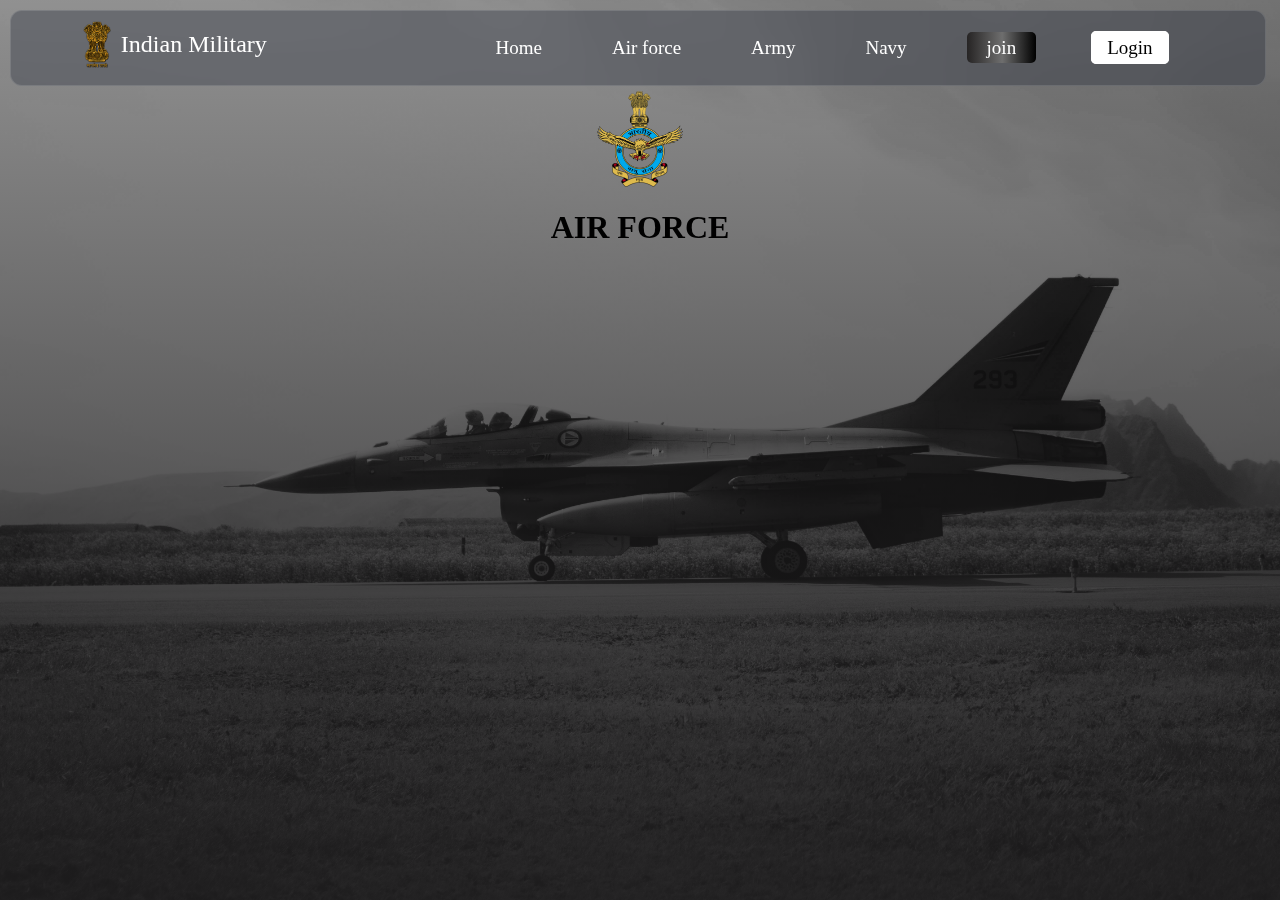
==== assets/pages/airforce.html @ 72703527 "linked airforce.html to airforce.css" ====
<!DOCTYPE html>
<html lang="en">

<head>
    <meta charset="UTF-8">
    <meta name="viewport" content="width=device-width, initial-scale=1.0">
    <link rel="stylesheet" href="../styles/airforce.css">
    <title>Airforce</title>
    <link rel="stylesheet" href="../styles/navbar.css">
</head>

<body>
    <header>
        <div>
            <a href="/">
                <img src="/assets/images/emblem.png" alt="Indian emblem" width="28px">
                <span>
                    Indian Military
                </span>
            </a>
        </div>
        <nav>
            <ul>
                <li><a href="" class="nav-link">Home</a></li>
                <li><a href="" class="nav-link">Air force</a></li>
                <li><a href="" class="nav-link">Army</a></li>
                <li><a href="" class="nav-link">Navy</a></li>
                <li><a href="" id="btn-join">join</a></li>
                <li><a href="" id="btn-login">Login</a></li>
            </ul>
        </nav>
    </header>

    <div class="mybody">
    </div>
    <div>
        <img src="../images/logo.png" alt="logo" class="myhead">
        <h1>AIR FORCE</h1>
    </div>



</body>

</html>
---- assets/styles/airforce.css ----
* {
    font-family: 'PT Serif Caption', serif;
    scroll-behavior: smooth;
}

.mybody {
    background:linear-gradient(180deg, rgba(0,0,0,0.41780462184873945) 0%, rgba(29,28,29,0.9360119047619048) 100%), url("../images/airforce-cards.jpg");
    background-size: cover;
    background-position: center;
    background-repeat: no-repeat;
    width: 100%;
    height: 100vh;
    display: flex;
    flex-direction: column;
    justify-content: center;
    align-items: center;
    position: absolute;
    z-index: -4;
    top: 0;
    padding-right: 20px;
}

.myhead {
    display: block;
    margin: 0 auto;
    width: 90px;
    height: auto;
    padding-top: 90px;
    filter: drop-shadow(12px);

}

h1 {
    margin-top: 20px;
    text-align: center;
}

body {
    background-color: black;
    margin: 0;
}
---- assets/styles/navbar.css ----
a {
    text-decoration:none;
    color: white;
    font-family: 'PT Serif Caption', serif;
}

header {
    width: 98%;
    display: flex;
    justify-content: space-around;
    border: 1px solid white;
    margin: 10px auto;
    padding: 10px 0;
    border-radius: 7px;
    backdrop-filter: blur(22px) saturate(73%);
    -webkit-backdrop-filter: blur(22px) saturate(73%);
    background-color: rgba(17, 25, 40, 0.29);
    border-radius: 12px;
    border: 1px solid rgba(255, 255, 255, 0.125);
    position: absolute;
    z-index: 1;
    left: 10px;
}

header nav ul {
    list-style: none;
    display: flex;
    flex-direction: row;
}

header div a {
    font-size: 24px;
    text-align: center;
    display: flex;
    align-items: center;
    font-family: 'PT Serif Caption', serif;
}

header div a span {
    margin: 10px;
}

header nav ul li {
    margin: 0 25px;
}

header nav ul li a {
    font-size: 19px;
}

#btn-login {
    border: 1px solid white;
    margin: 0;
    padding: 5px 15px;
    border-radius: 5px;
    background-color: white;
    color: black;
    transition: all 100ms;
}

#btn-login:hover {
    background-color: black;
    color: white;
}

#btn-join {
    border: none;
    border-radius: 5px;
    margin: 0;
    margin-right: 5px !important;
    transition: all 100ms;
    padding: 5px 20px;
    background: rgb(38, 36, 36);
    background: linear-gradient(90deg, rgba(38, 36, 36, 1) 0%, rgba(110, 110, 110, 1) 51%, rgba(0, 0, 0, 1) 100%);
}

#btn-join:hover {
    background: rgb(71, 70, 70);
    background: linear-gradient(90deg, rgba(71, 70, 70, 1) 0%, rgba(11, 11, 11, 1) 51%, rgba(65, 65, 65, 1) 100%);
}

.nav-link {
    position: relative;
    padding: 10px;
}


.nav-link::after {
    content: '';
    position: absolute;
    width: 100%;
    height: 2px;
    bottom: 0;
    left: 0;
    background-color: white;
    box-shadow: 0px -8px 27px white;
    transform-origin: bottom right;
    transition: transform 0.25s ease-out;
    transform: scaleX(0);
}

.nav-link:hover::after {
    transform: scaleX(1);
    transform-origin: bottom left;
}
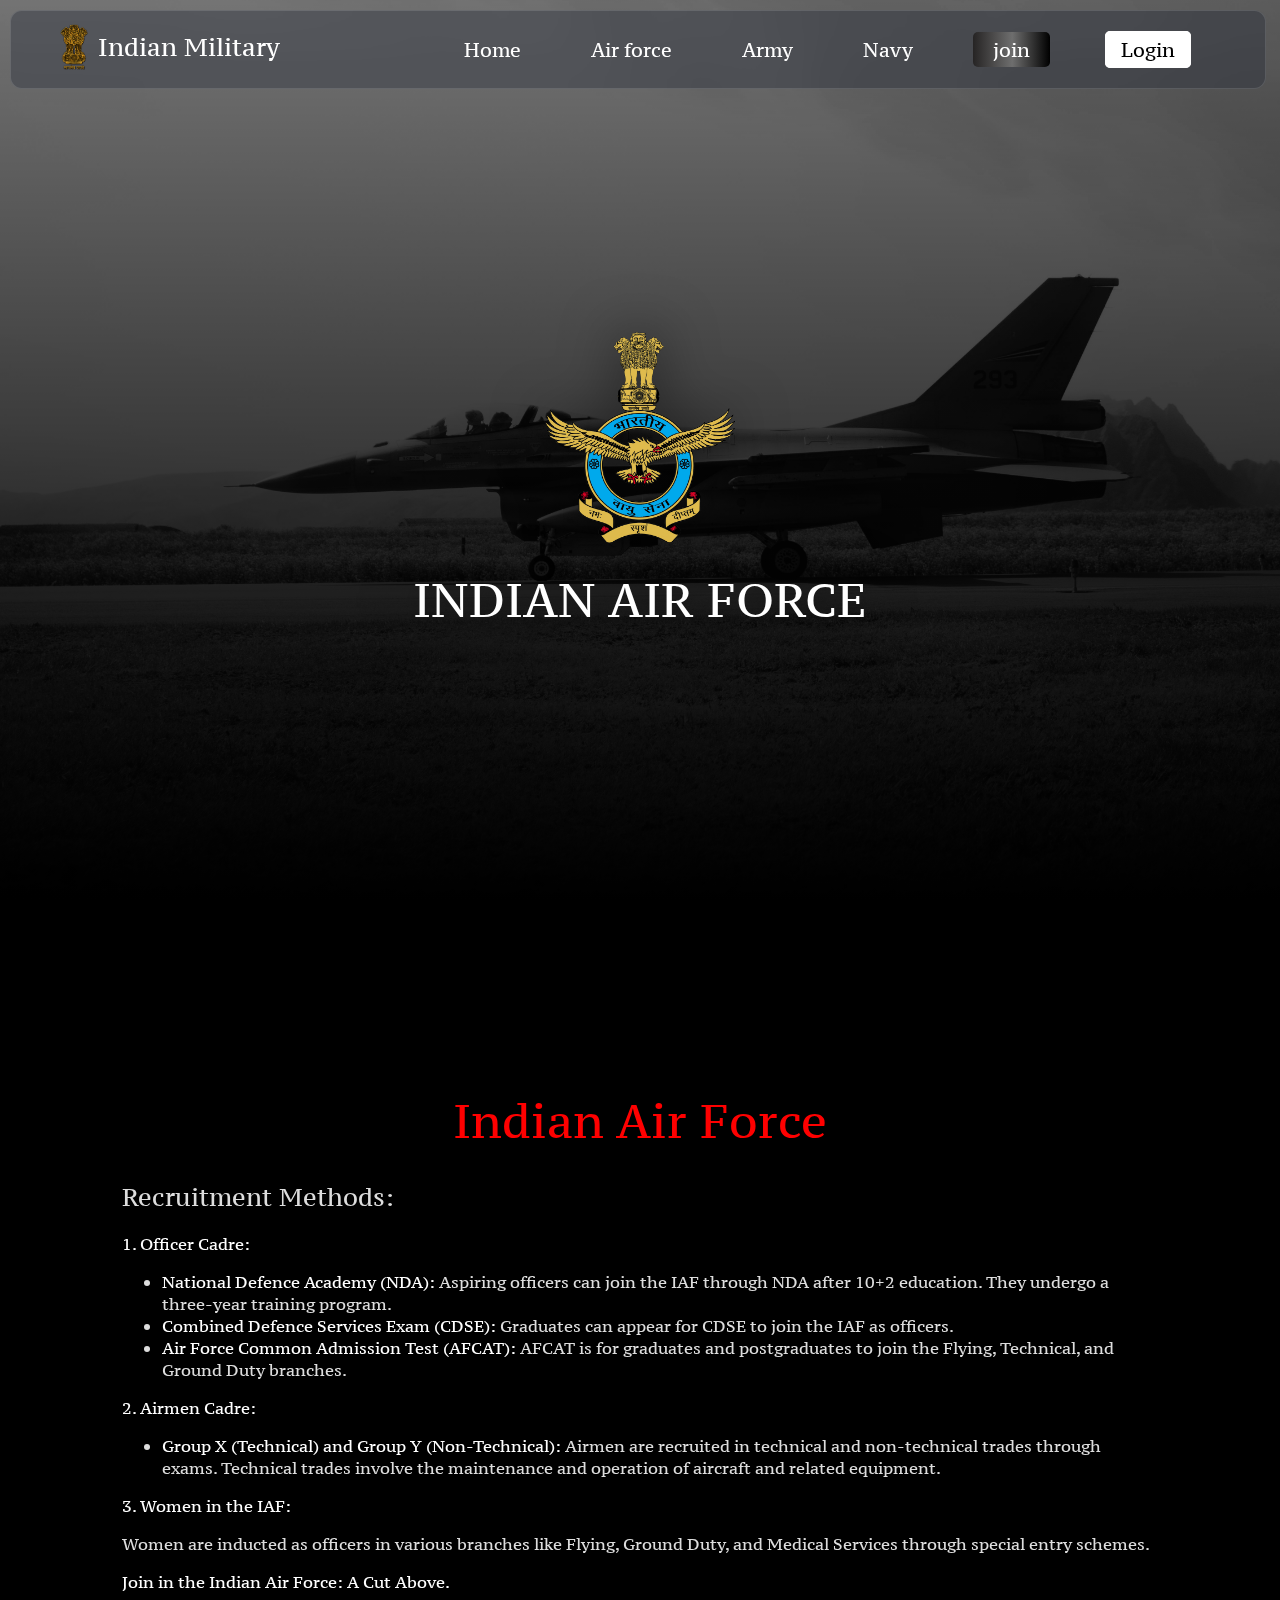
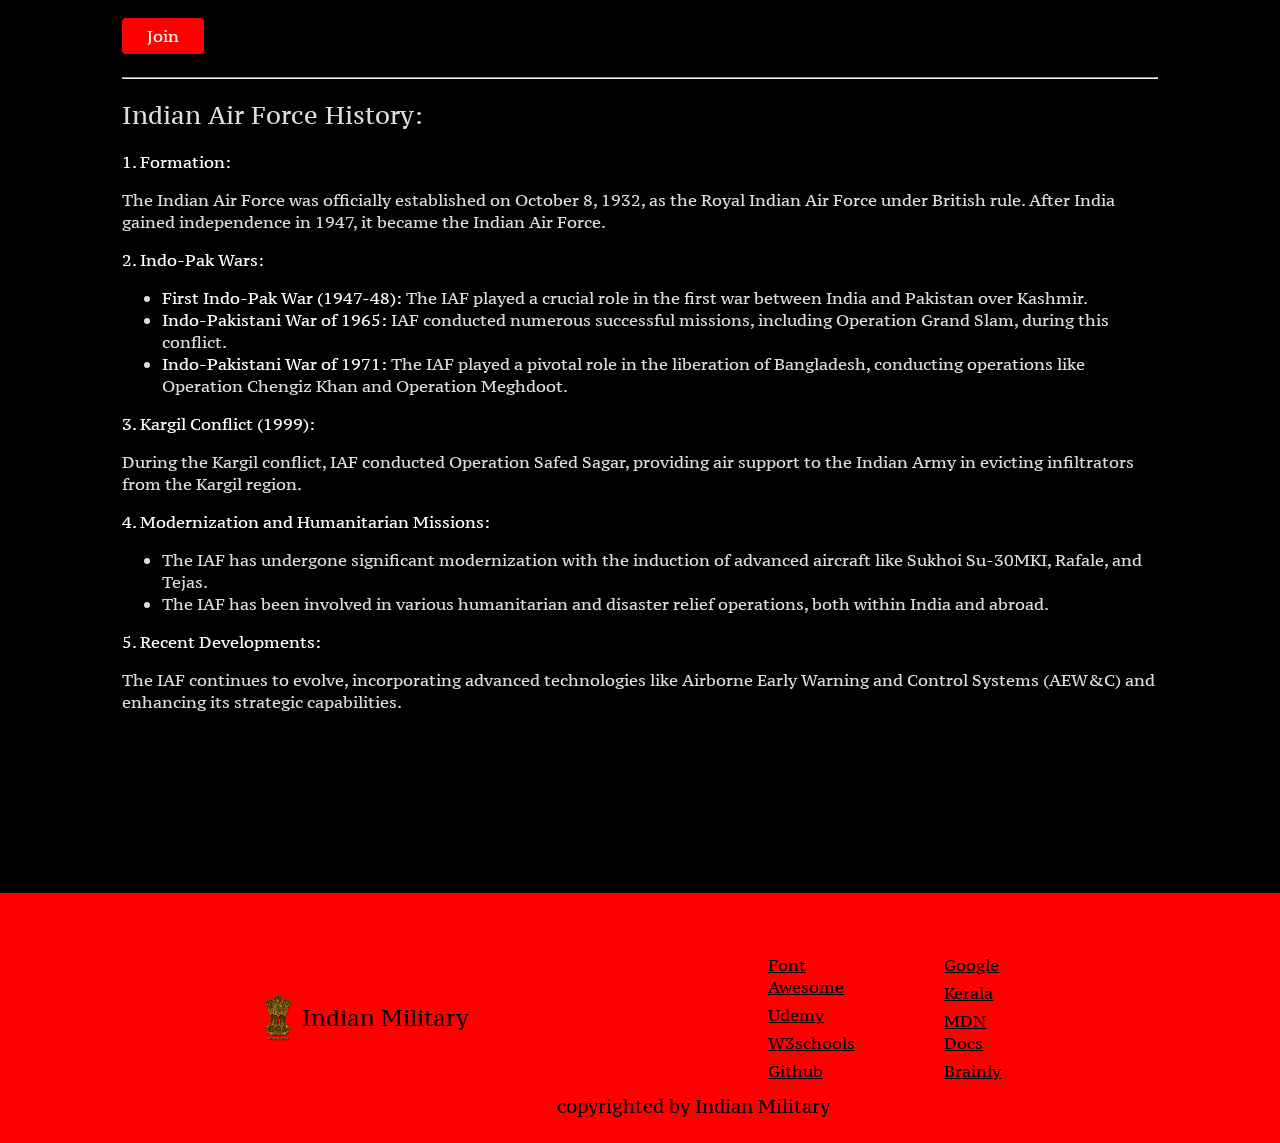
==== commit a91dcdb5: "Airforce.html done" ====
--- a/assets/pages/airforce.html
+++ b/assets/pages/airforce.html
@@ -5,13 +5,18 @@
     <meta charset="UTF-8">
     <meta name="viewport" content="width=device-width, initial-scale=1.0">
     <link rel="stylesheet" href="../styles/airforce.css">
-    <title>Airforce</title>
+    <!-- fonts -->
+    <link rel="preconnect" href="https://fonts.googleapis.com">
+    <link rel="preconnect" href="https://fonts.gstatic.com" crossorigin>
+    <link href="https://fonts.googleapis.com/css2?family=PT+Serif+Caption:ital@0;1&display=swap" rel="stylesheet">
+    <title>Air force | Indian Military</title>
     <link rel="stylesheet" href="../styles/navbar.css">
+    <link rel="stylesheet" href="../styles/footer.css">
 </head>
 
 <body>
     <header>
-        <div>
+        <div class="airforce_logo">
             <a href="/">
                 <img src="/assets/images/emblem.png" alt="Indian emblem" width="28px">
                 <span>
@@ -32,14 +37,101 @@
     </header>
 
     <div class="mybody">
+        <div>
+            <img src="../images/logo.png" alt="logo" class="myhead">
+            <h1>INDIAN AIR FORCE</h1>
+        </div>
     </div>
-    <div>
-        <img src="../images/logo.png" alt="logo" class="myhead">
-        <h1>AIR FORCE</h1>
+    <div class="content">
+        <h1>Indian Air Force</h1>
+
+        <h2>Recruitment Methods:</h2>
+        <p><strong>1. Officer Cadre:</strong></p>
+        <ul>
+            <li><strong>National Defence Academy (NDA):</strong> Aspiring officers can join the IAF through NDA after
+                10+2 education. They undergo a three-year training program.</li>
+            <li><strong>Combined Defence Services Exam (CDSE):</strong> Graduates can appear for CDSE to join the IAF as
+                officers.</li>
+            <li><strong>Air Force Common Admission Test (AFCAT):</strong> AFCAT is for graduates and postgraduates to
+                join the Flying, Technical, and Ground Duty branches.</li>
+        </ul>
+
+        <p><strong>2. Airmen Cadre:</strong></p>
+        <ul>
+            <li><strong>Group X (Technical) and Group Y (Non-Technical):</strong> Airmen are recruited in technical and
+                non-technical trades through exams. Technical trades involve the maintenance and operation of aircraft
+                and related equipment.</li>
+        </ul>
+
+        <p><strong>3. Women in the IAF:</strong></p>
+        <p>Women are inducted as officers in various branches like Flying, Ground Duty, and Medical Services through
+            special entry schemes.</p>
+
+        <p id="acutabove">Join in the Indian Air Force: A Cut Above.</p>
+        <br>
+        <a class="btn" href="">Join</a>
+        <br/>
+        <br/>
+        <hr>
+        <!-- History stats from here  -->
+
+        <h2>Indian Air Force History:</h2>
+
+        <p><strong>1. Formation:</strong></p>
+        <p>The Indian Air Force was officially established on October 8, 1932, as the Royal Indian Air Force under
+            British rule. After India gained independence in 1947, it became the Indian Air Force.</p>
+
+        <p><strong>2. Indo-Pak Wars:</strong></p>
+        <ul>
+            <li><strong>First Indo-Pak War (1947-48):</strong> The IAF played a crucial role in the first war between
+                India and Pakistan over Kashmir.</li>
+            <li><strong>Indo-Pakistani War of 1965:</strong> IAF conducted numerous successful missions, including
+                Operation Grand Slam, during this conflict.</li>
+            <li><strong>Indo-Pakistani War of 1971:</strong> The IAF played a pivotal role in the liberation of
+                Bangladesh, conducting operations like Operation Chengiz Khan and Operation Meghdoot.</li>
+        </ul>
+
+        <p><strong>3. Kargil Conflict (1999):</strong></p>
+        <p>During the Kargil conflict, IAF conducted Operation Safed Sagar, providing air support to the Indian Army in
+            evicting infiltrators from the Kargil region.</p>
+
+        <p><strong>4. Modernization and Humanitarian Missions:</strong></p>
+        <ul>
+            <li>The IAF has undergone significant modernization with the induction of advanced aircraft like Sukhoi
+                Su-30MKI, Rafale, and Tejas.</li>
+            <li>The IAF has been involved in various humanitarian and disaster relief operations, both within India and
+                abroad.</li>
+        </ul>
+
+        <p><strong>5. Recent Developments:</strong></p>
+        <p>The IAF continues to evolve, incorporating advanced technologies like Airborne Early Warning and Control
+            Systems (AEW&C) and enhancing its strategic capabilities.</p>
     </div>
-
-
-
+    <footer>
+        <div class="footer-content">
+            <a href="#">
+                <img src="/assets/images/emblem.png" alt="Indian emblem" width="28px">
+                <span>
+                    Indian Military
+                </span>
+            </a>
+            <p class="copy"><i class="fa-regular fa-copyright"></i> copyrighted by Indian Military</p>
+        </div>
+        <div class="links">
+            <div class="child-links">
+                <a href="">Font awesome</a>
+                <a href="">udemy</a>
+                <a href="">w3schools</a>
+                <a href="">github</a>
+            </div>
+            <div class="child-links">
+                <a href="">google</a>
+                <a href="">Kerala</a>
+                <a href="">MDN docs</a>
+                <a href="">brainly</a>
+            </div>
+        </div>
+</footer>
 </body>
 
 </html>--- a/assets/styles/airforce.css
+++ b/assets/styles/airforce.css
@@ -1,10 +1,23 @@
 * {
     font-family: 'PT Serif Caption', serif;
     scroll-behavior: smooth;
+    color: white;
+    font-weight: 200;
+}
+
+
+body {
+    background-color: black;
+    margin: 0;
+    padding: 0;
+    box-sizing: border-box;
+    overflow-x: hidden;
 }
 
 .mybody {
-    background:linear-gradient(180deg, rgba(0,0,0,0.41780462184873945) 0%, rgba(29,28,29,0.9360119047619048) 100%), url("../images/airforce-cards.jpg");
+    background: linear-gradient(180deg, rgba(0, 0, 0, 0.5382528011204482) 0%,
+            rgba(0, 0, 0, 1) 100%),
+        url("../images/airforce-cards.jpg");
     background-size: cover;
     background-position: center;
     background-repeat: no-repeat;
@@ -14,28 +27,57 @@
     flex-direction: column;
     justify-content: center;
     align-items: center;
-    position: absolute;
-    z-index: -4;
-    top: 0;
     padding-right: 20px;
 }
 
 .myhead {
     display: block;
     margin: 0 auto;
-    width: 90px;
+    width: 200px;
     height: auto;
     padding-top: 90px;
-    filter: drop-shadow(12px);
+    filter: drop-shadow(0 0 27px rgba(0, 0, 0, 0.5));
+}
 
+.content {
+    padding: 7%;
+    margin: 5rem 2rem;
 }
 
 h1 {
     margin-top: 20px;
     text-align: center;
+    font-size: 46px;
+    font-family: "PT Serif Caption", serif;
+    font-weight: 200;
+    color: white;
+    filter: drop-shadow(0 0 27px rgba(0, 0, 0, 0.5));
 }
 
-body {
-    background-color: black;
-    margin: 0;
+h1:nth-child(1) {
+    color: red;
+    text-transform: capitalize;
+}
+
+h2 {
+    margin-top: 20px;
+}
+
+p {
+    margin-bottom: 10px;
+}
+
+.btn {
+    padding: 7px 25px;
+    background-color: red;
+    margin: 51px 0 !important;
+    border-radius: 4px;
+}
+
+h2,p , li{
+    color: #ddd;
+}
+
+#acutabove {
+    color: white;
 }--- a/assets/styles/footer.css
+++ b/assets/styles/footer.css
@@ -0,0 +1,66 @@
+footer {
+    width: 100%;
+    display: flex;
+    flex-direction: row;
+    align-items: center;
+    align-content: center;
+    justify-content: space-evenly;
+    background-color: red;
+    height: 250px;
+    position: relative;
+}
+
+footer .ft-main {
+    display: flex;
+    flex-direction: column;
+    justify-content: center;
+    align-items: center;
+}
+
+.footer-content a {
+    color: black!important;
+    font-size: 22px;
+    display: flex;
+    flex-direction: row;
+    justify-content: center;
+    align-items: center;
+    font-family: "PT Serif Caption", serif;
+}
+
+.footer-content a span {
+    margin-left: 10px;
+    color: black!important;
+}
+
+.links {
+    display: flex;
+    flex-direction: row;
+    justify-content: center;
+    align-items: flex-start;
+    gap: 20px;
+}
+
+.links .child-links {
+    display: flex;
+    flex-direction: column;
+    margin-left: 20px;
+    padding: 7%;
+}
+
+.links .child-links a {
+    color: black;
+    font-size: 16px;
+    text-decoration: underline;
+    padding: 3px 5px;
+    font-family: "PT Serif Caption", serif;
+    text-transform: capitalize;
+}
+
+.copy {
+    position: absolute;
+    bottom: 10px;
+    color: black;
+    font-size: 18px;
+    left: 557px;
+    margin: 15px 0;
+}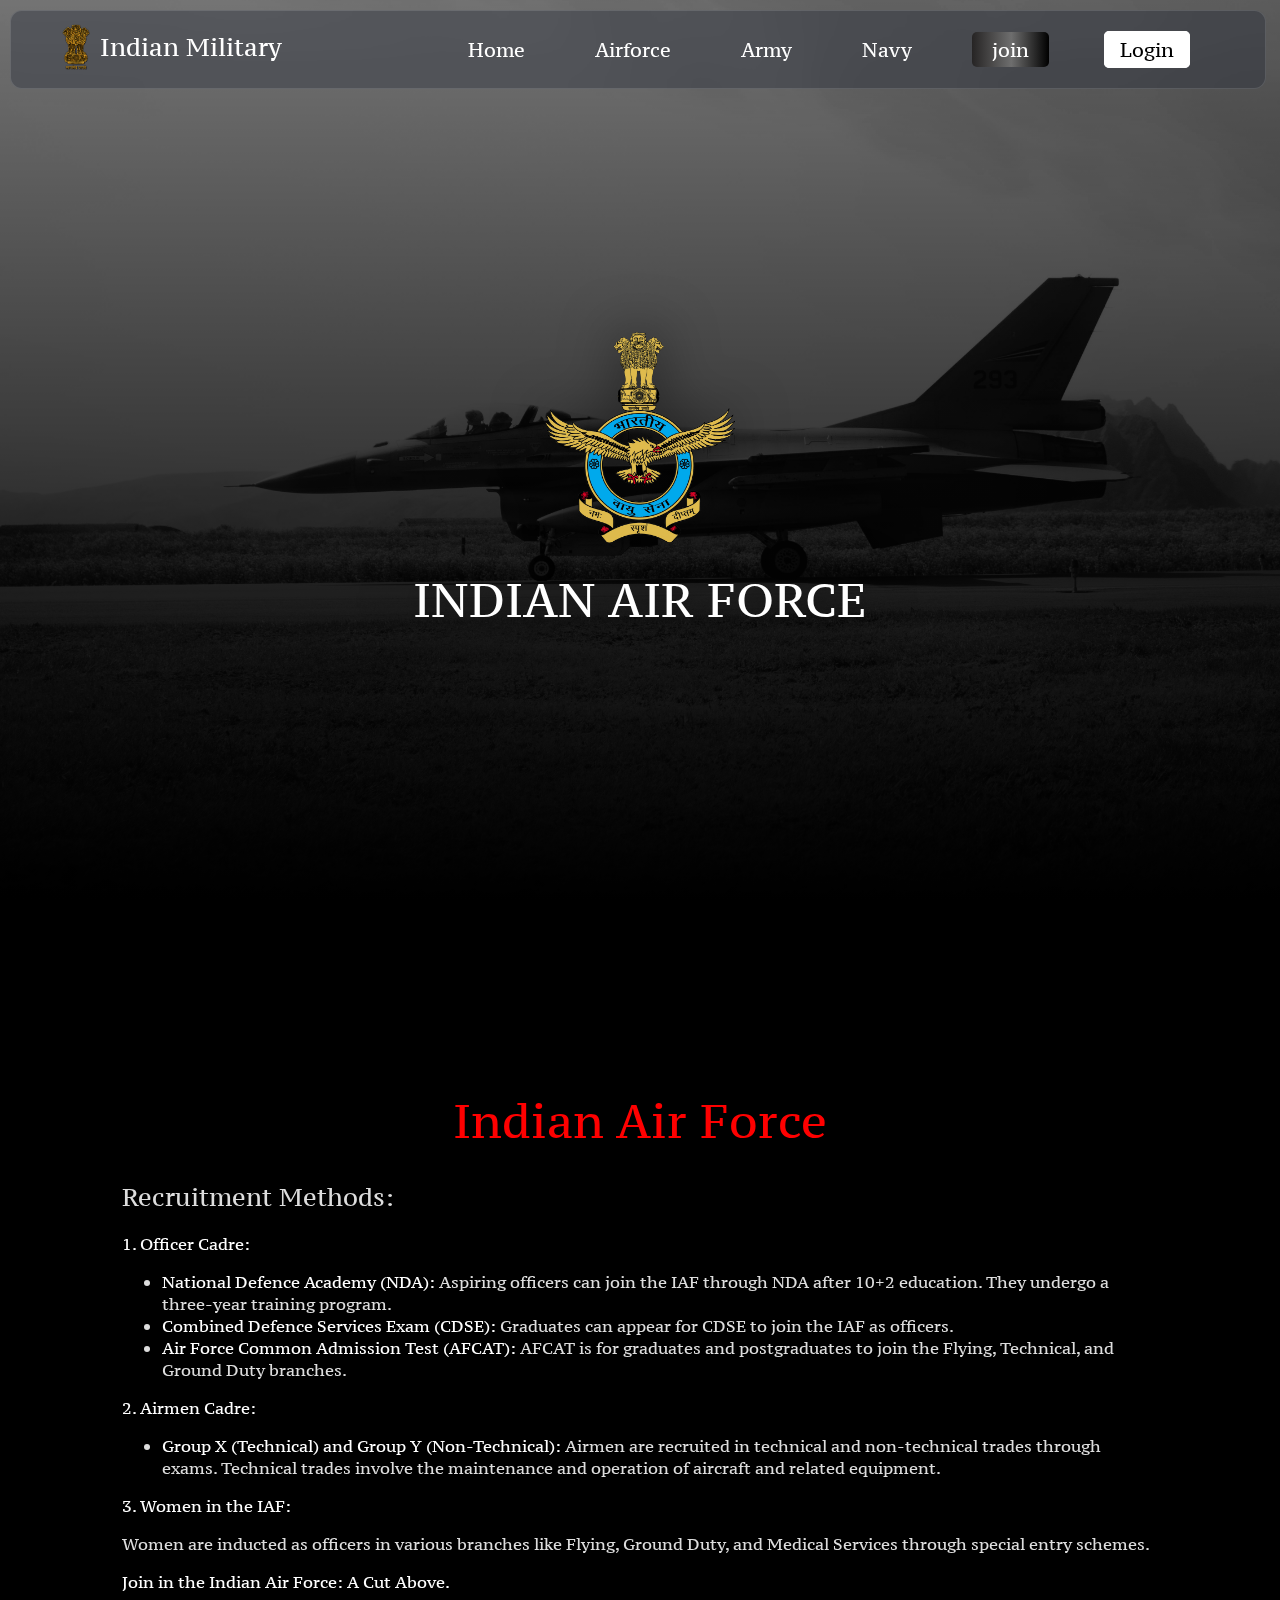
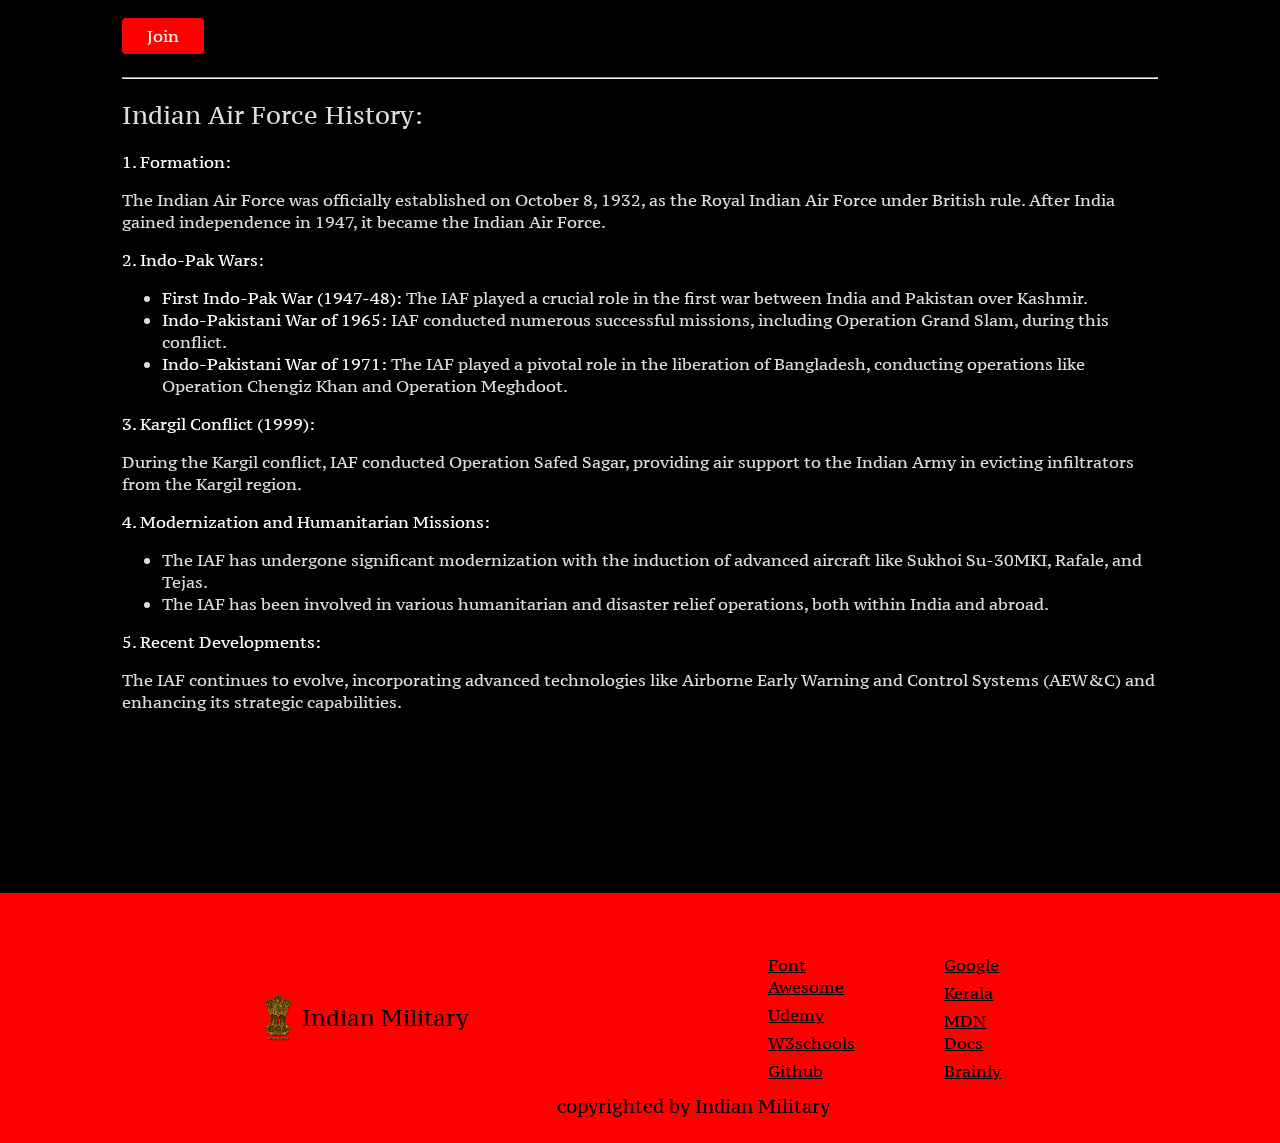
==== commit f0f7ae3c: "login page added" ====
--- a/assets/pages/airforce.html
+++ b/assets/pages/airforce.html
@@ -26,12 +26,12 @@
         </div>
         <nav>
             <ul>
-                <li><a href="" class="nav-link">Home</a></li>
-                <li><a href="" class="nav-link">Air force</a></li>
-                <li><a href="" class="nav-link">Army</a></li>
-                <li><a href="" class="nav-link">Navy</a></li>
+                <li><a href="/index.html" class="nav-link">Home</a></li>
+                <li><a href="airforce.html" class="nav-link">Airforce</a></li>
+                <li><a href="army.html" class="nav-link">Army</a></li>
+                <li><a href="navy.html" class="nav-link">Navy</a></li>
                 <li><a href="" id="btn-join">join</a></li>
-                <li><a href="" id="btn-login">Login</a></li>
+                <li><a href="login.html" id="btn-login">Login</a></li>
             </ul>
         </nav>
     </header>
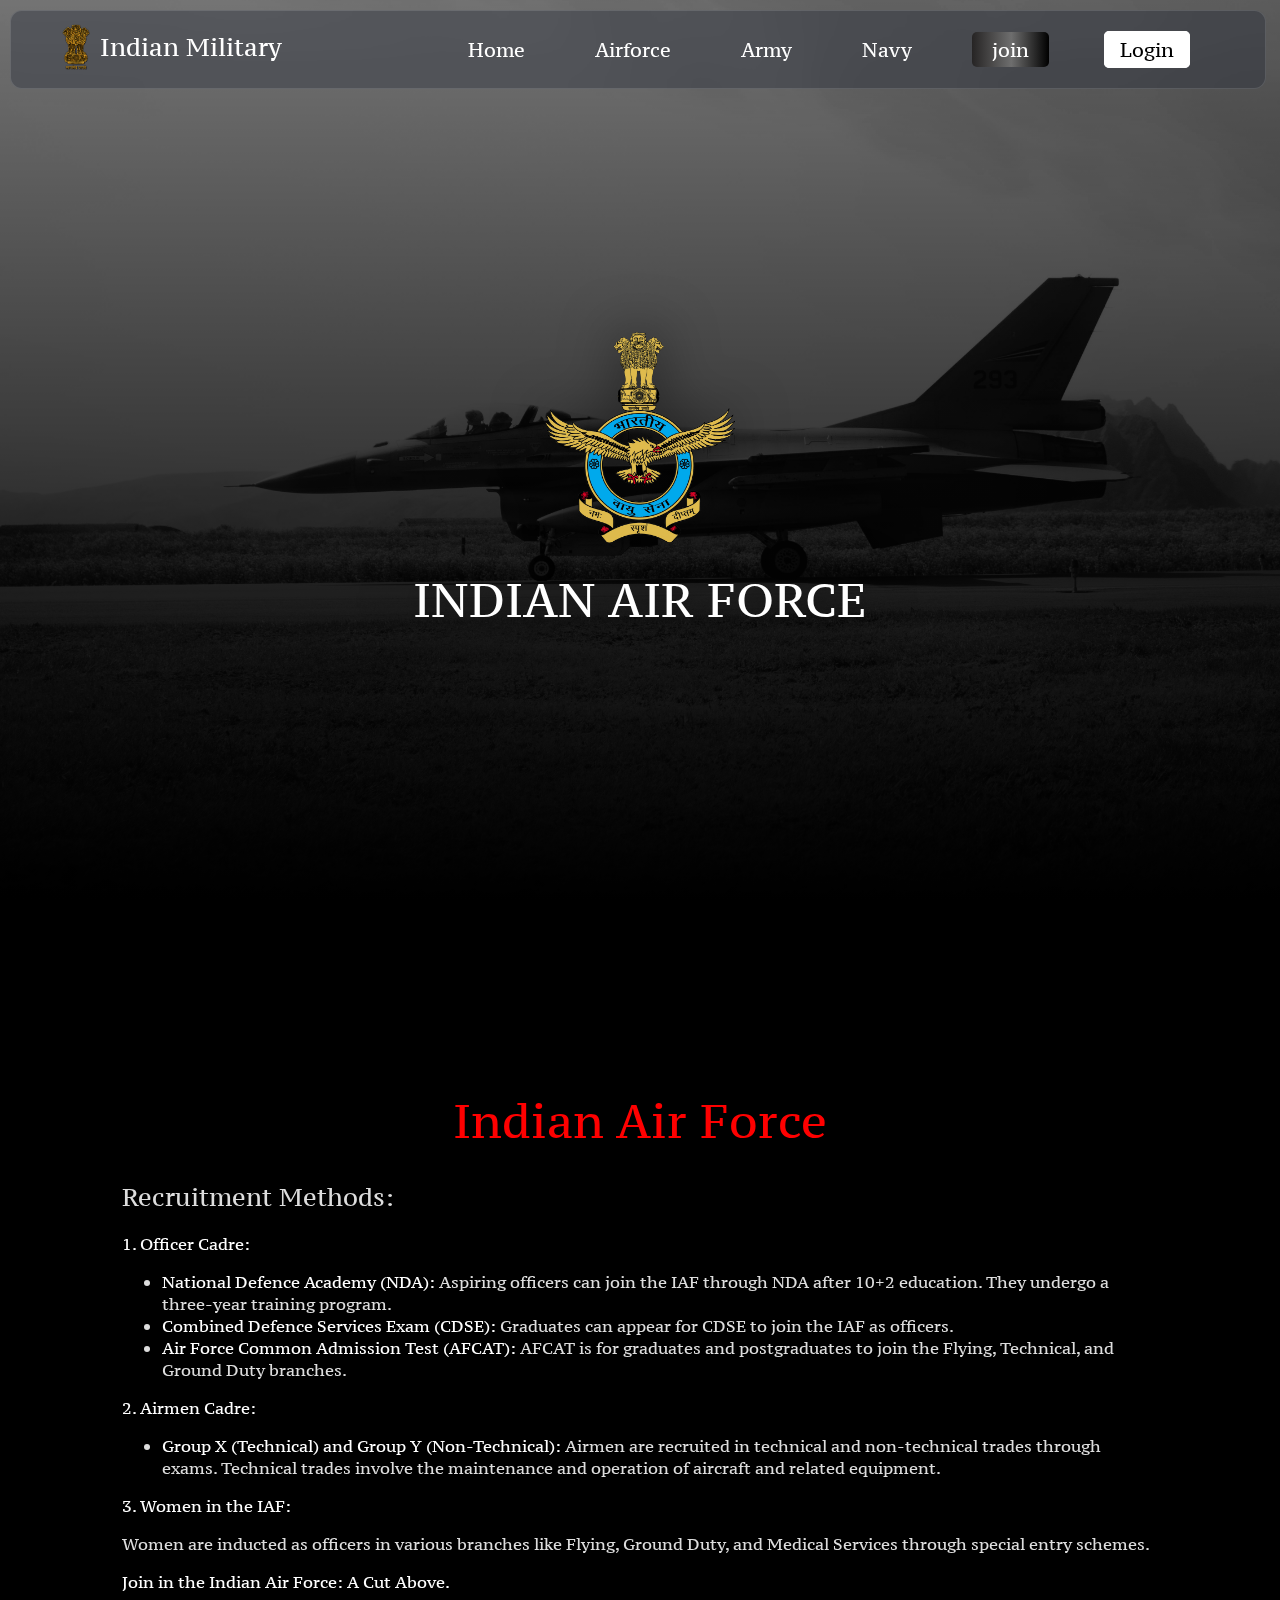
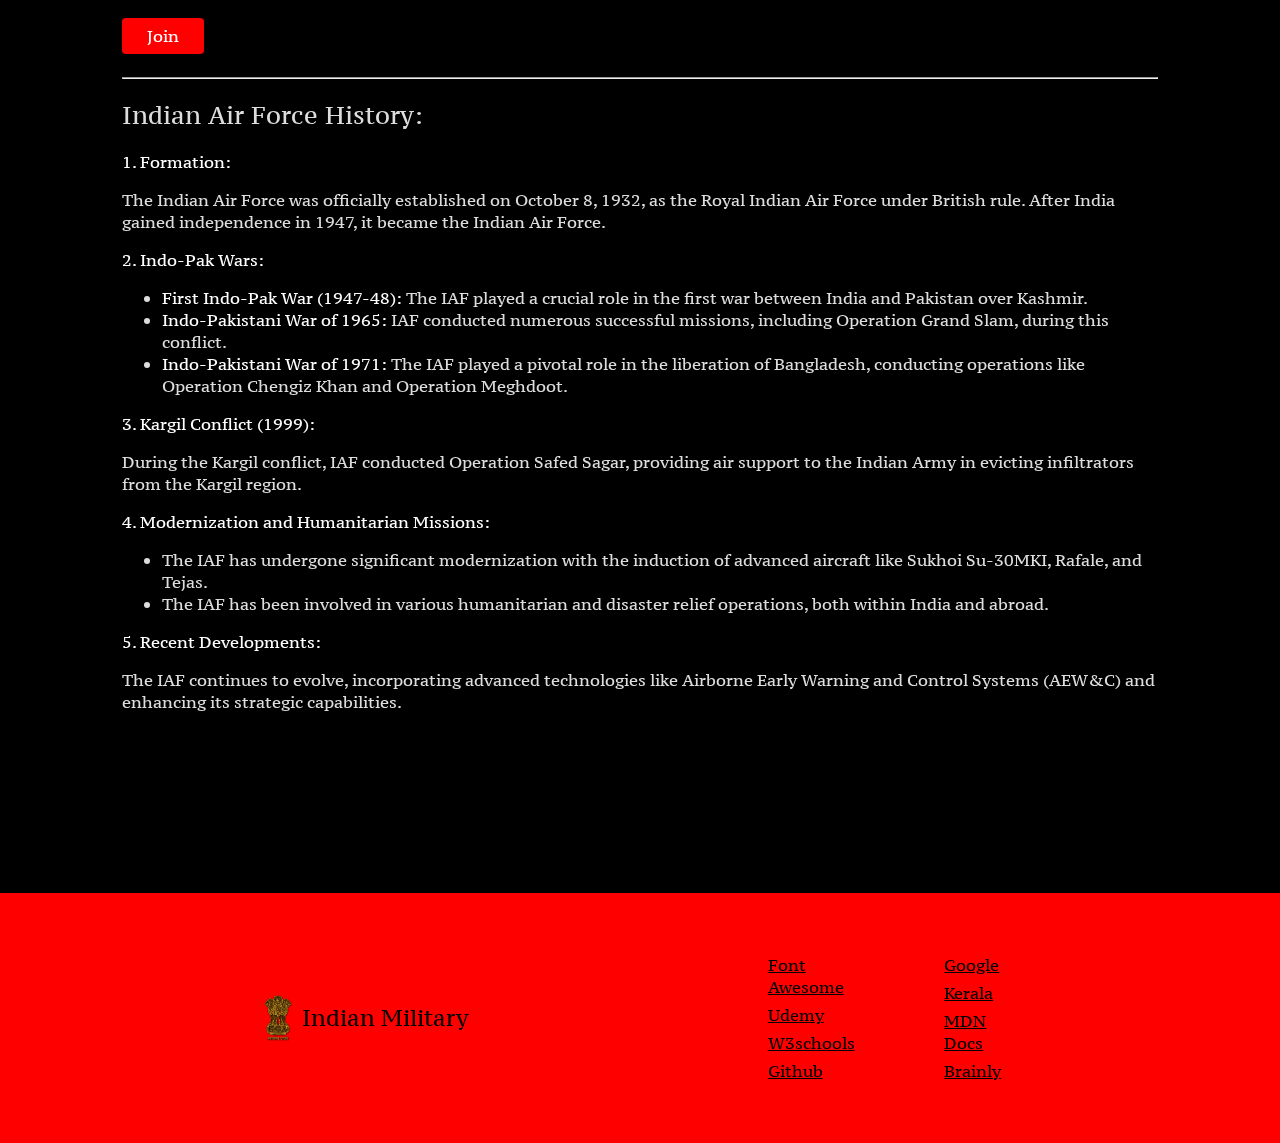
==== commit 35205744: "army page finished" ====
--- a/assets/pages/airforce.html
+++ b/assets/pages/airforce.html
@@ -12,6 +12,8 @@
     <title>Air force | Indian Military</title>
     <link rel="stylesheet" href="../styles/navbar.css">
     <link rel="stylesheet" href="../styles/footer.css">
+    <!-- icon -->
+    <link rel="icon" href="assets/images/emblem.png">
 </head>
 
 <body>
@@ -115,7 +117,6 @@
                     Indian Military
                 </span>
             </a>
-            <p class="copy"><i class="fa-regular fa-copyright"></i> copyrighted by Indian Military</p>
         </div>
         <div class="links">
             <div class="child-links">
--- a/assets/styles/footer.css
+++ b/assets/styles/footer.css
@@ -55,12 +55,3 @@
     font-family: "PT Serif Caption", serif;
     text-transform: capitalize;
 }
-
-.copy {
-    position: absolute;
-    bottom: 10px;
-    color: black;
-    font-size: 18px;
-    left: 557px;
-    margin: 15px 0;
-}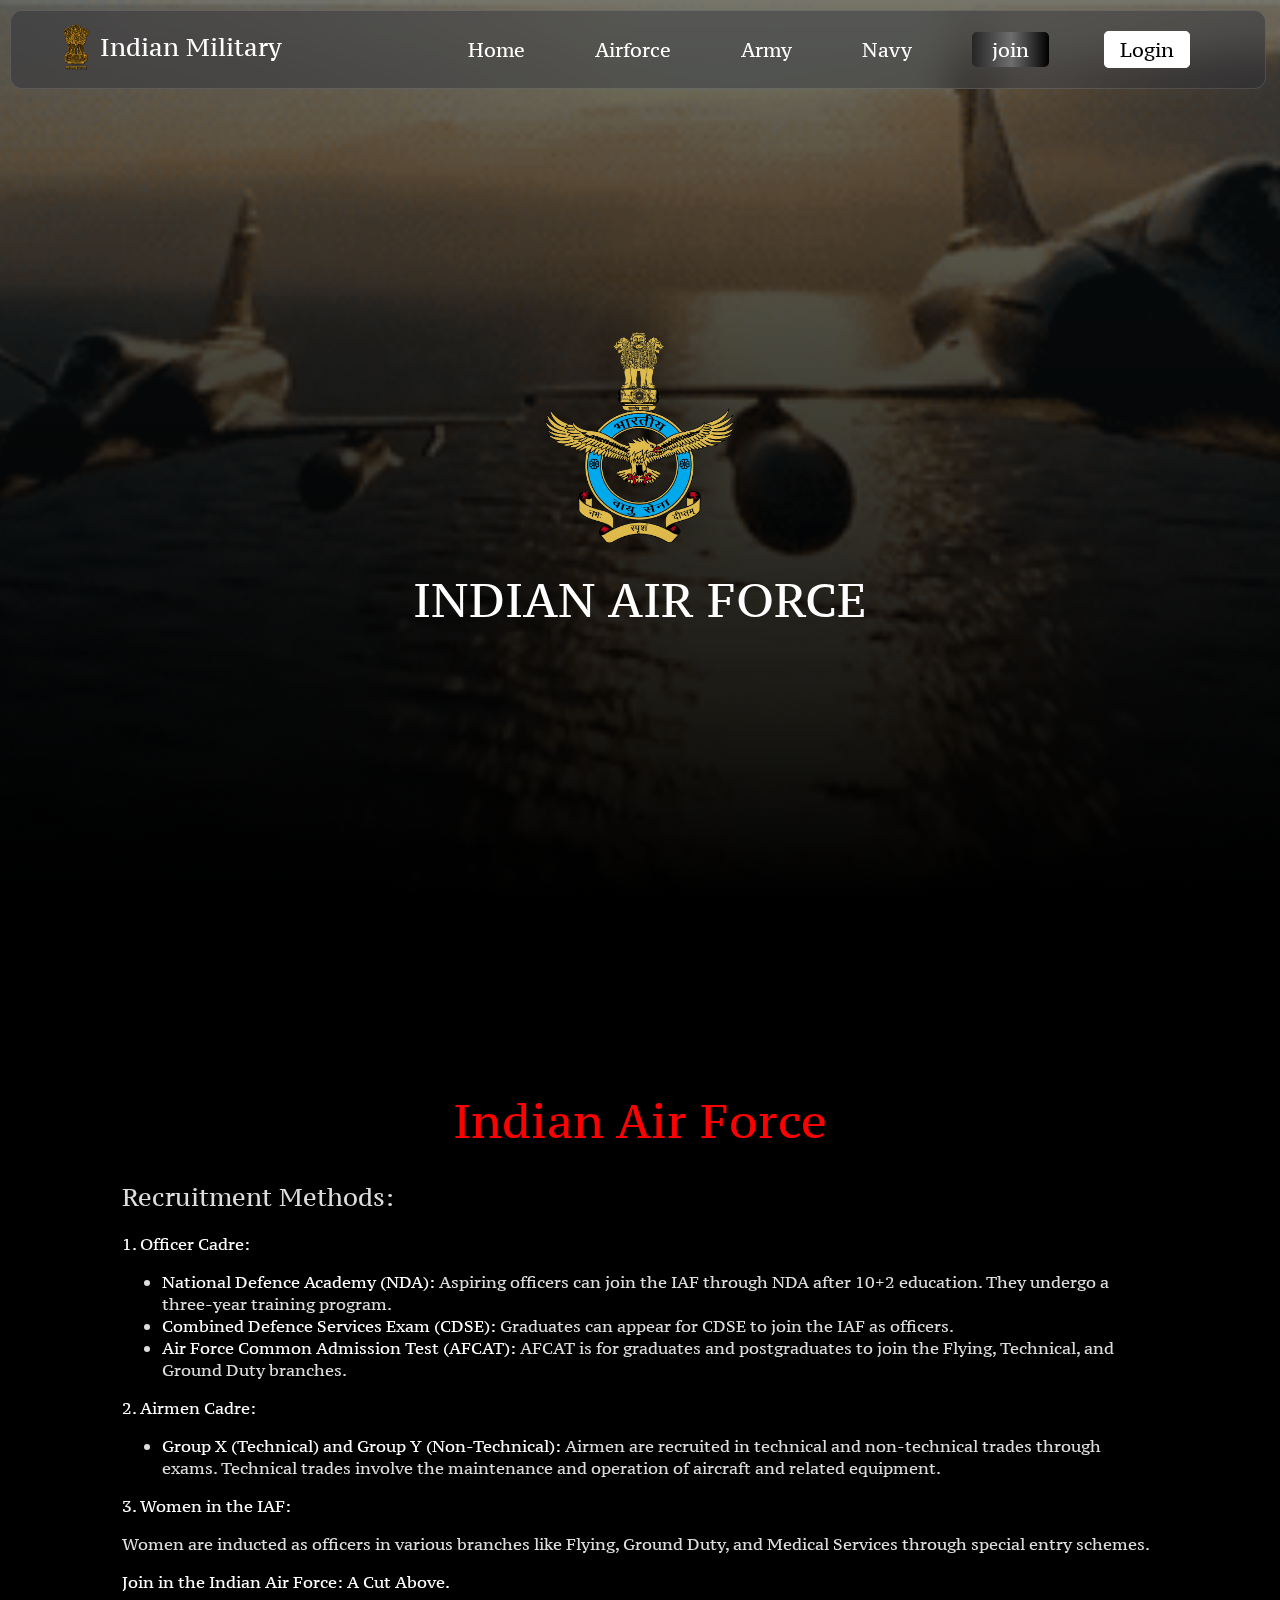
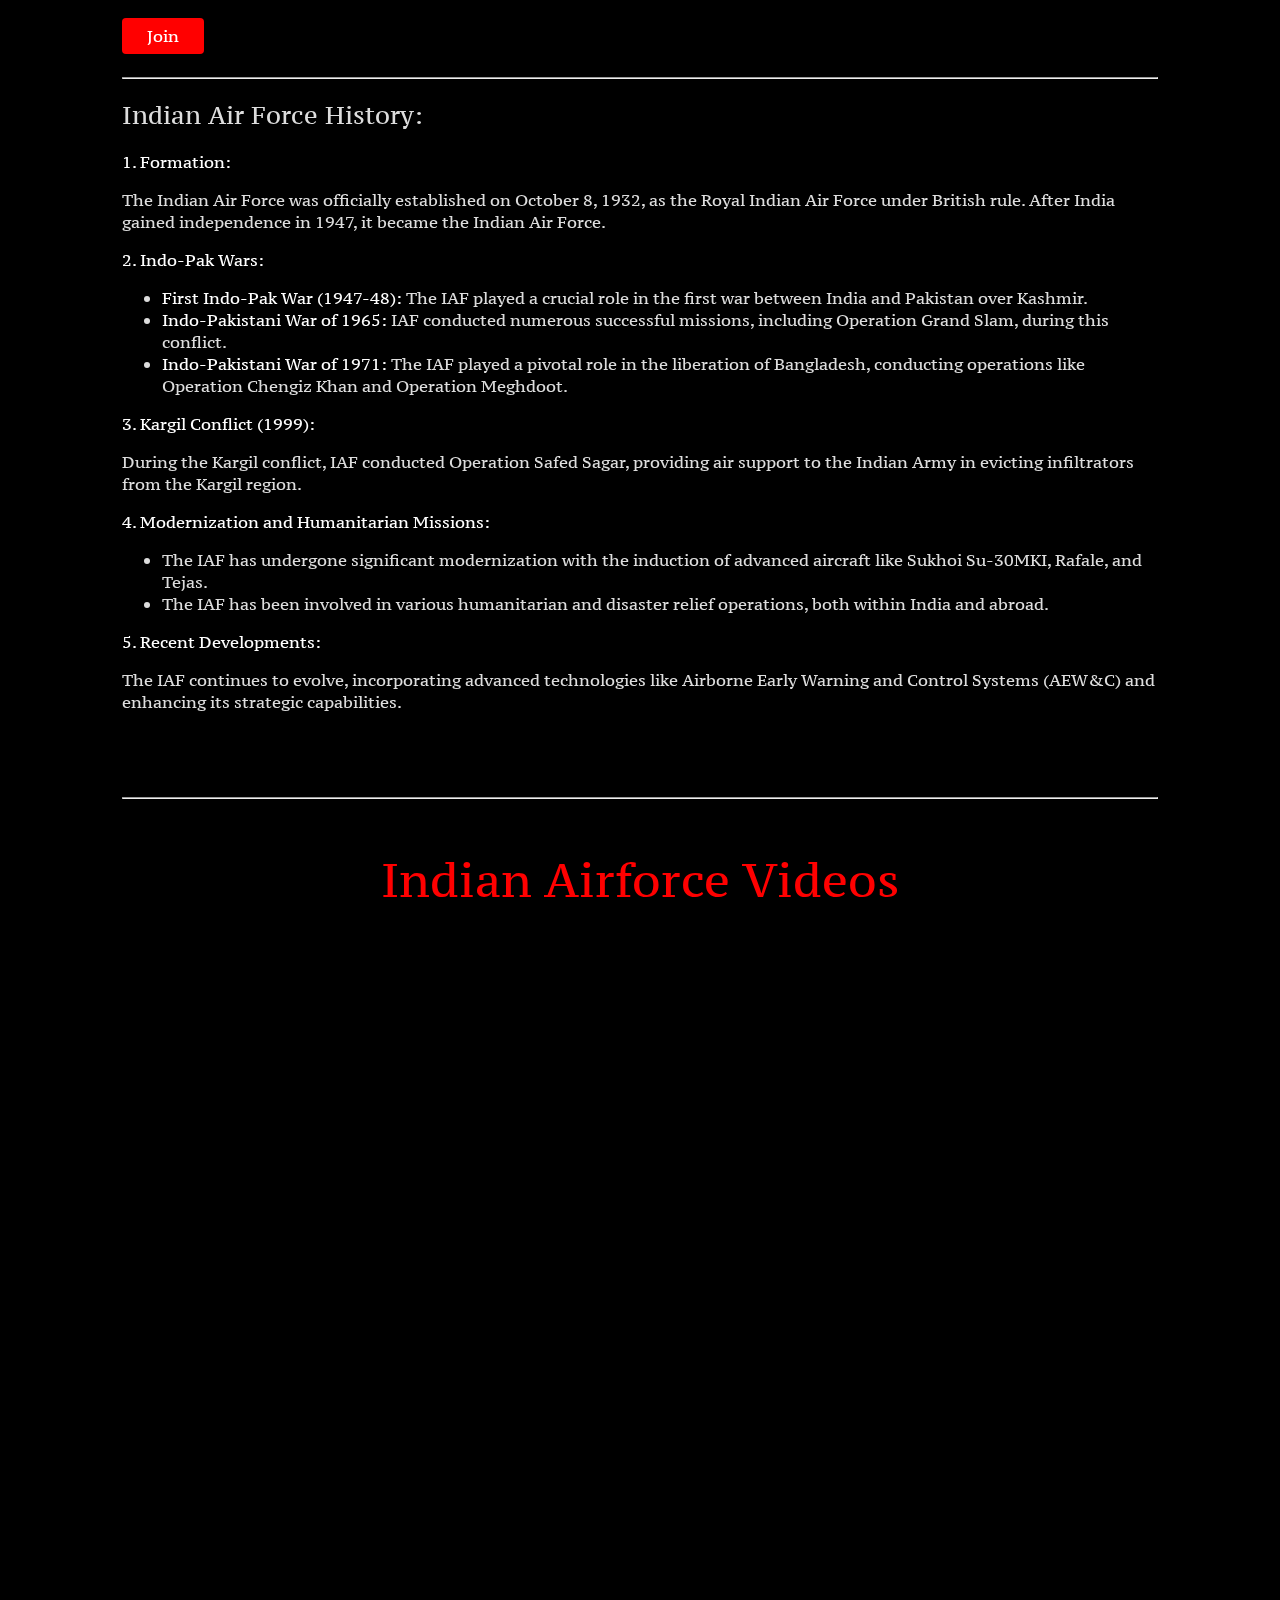
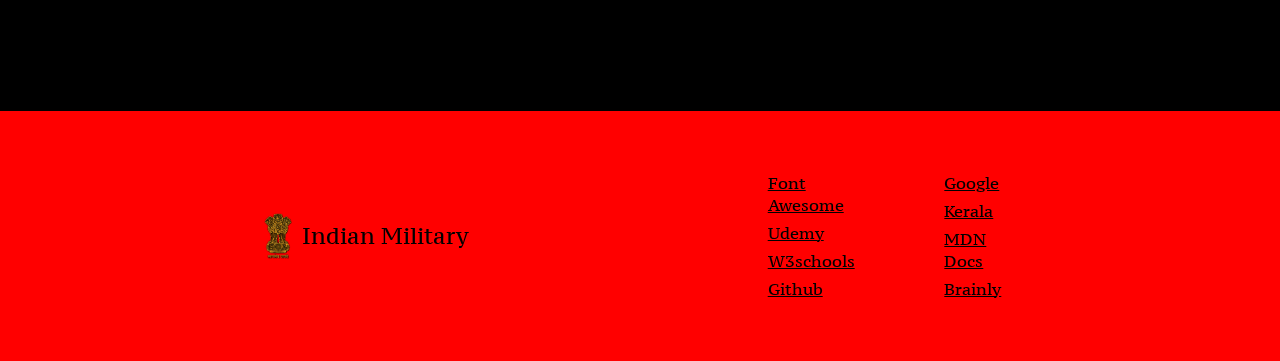
==== commit 541b3c98: "full done" ====
--- a/assets/pages/airforce.html
+++ b/assets/pages/airforce.html
@@ -12,8 +12,9 @@
     <title>Air force | Indian Military</title>
     <link rel="stylesheet" href="../styles/navbar.css">
     <link rel="stylesheet" href="../styles/footer.css">
+    <link rel="stylesheet" href="../styles/scrollbar.css">
     <!-- icon -->
-    <link rel="icon" href="assets/images/emblem.png">
+    <link rel="icon" href="../images/emblem.png">
 </head>
 
 <body>
@@ -32,7 +33,7 @@
                 <li><a href="airforce.html" class="nav-link">Airforce</a></li>
                 <li><a href="army.html" class="nav-link">Army</a></li>
                 <li><a href="navy.html" class="nav-link">Navy</a></li>
-                <li><a href="" id="btn-join">join</a></li>
+                <li><a href="join.html" id="btn-join">join</a></li>
                 <li><a href="login.html" id="btn-login">Login</a></li>
             </ul>
         </nav>
@@ -108,10 +109,25 @@
         <p><strong>5. Recent Developments:</strong></p>
         <p>The IAF continues to evolve, incorporating advanced technologies like Airborne Early Warning and Control
             Systems (AEW&C) and enhancing its strategic capabilities.</p>
+        
+        <br><br><br>
+        <hr>
+        <br>
+        <div class="frames">
+            <h1>Indian Airforce Videos</h1>
+            <div>
+                <iframe src="https://www.youtube.com/embed/05fg_kNJmU8?si=muAsq_JeH-Zu89uY" title="YouTube video player" frameborder="0" allow="accelerometer; autoplay; clipboard-write; encrypted-media; gyroscope; picture-in-picture; web-share" allowfullscreen></iframe>
+                <iframe src="https://www.youtube.com/embed/CyX4RwJGCME?si=cZ7TbJkr1aIxIzVp" title="YouTube video player" frameborder="0" allow="accelerometer; autoplay; clipboard-write; encrypted-media; gyroscope; picture-in-picture; web-share" allowfullscreen></iframe>
+                <iframe src="https://www.youtube.com/embed/JSbOiExdx0U?si=VZKIRdWHEe67PTLq" title="YouTube video player" frameborder="0" allow="accelerometer; autoplay; clipboard-write; encrypted-media; gyroscope; picture-in-picture; web-share" allowfullscreen></iframe>
+                <iframe src="https://www.youtube.com/embed/2Z4-GFrdBqc?si=p3pEy7O8usixNGxO" title="YouTube video player" frameborder="0" allow="accelerometer; autoplay; clipboard-write; encrypted-media; gyroscope; picture-in-picture; web-share" allowfullscreen></iframe>
+            </div>
+        </div>
     </div>
+
+     <!-- footer  -->
     <footer>
         <div class="footer-content">
-            <a href="#">
+            <a href="/index.html">
                 <img src="/assets/images/emblem.png" alt="Indian emblem" width="28px">
                 <span>
                     Indian Military
--- a/assets/styles/airforce.css
+++ b/assets/styles/airforce.css
@@ -17,7 +17,8 @@
 .mybody {
     background: linear-gradient(180deg, rgba(0, 0, 0, 0.5382528011204482) 0%,
             rgba(0, 0, 0, 1) 100%),
-        url("../images/airforce-cards.jpg");
+            url("../images/giphy.gif");
+        /* url("../images/airforce-cards.jpg"); */
     background-size: cover;
     background-position: center;
     background-repeat: no-repeat;
@@ -80,4 +81,18 @@
 
 #acutabove {
     color: white;
+}
+
+.frames div {
+    display: grid;
+    grid-template-columns: 2fr 2fr;
+    justify-content: center;
+    align-items: center;
+    align-content: center;
+    padding-left: 50px;
+}
+
+iframe {
+    width: 450px;
+    height: 300px;
 }--- a/assets/styles/navbar.css
+++ b/assets/styles/navbar.css
@@ -29,7 +29,7 @@
 }
 
 header div a {
-    font-size: 24px;
+    font-size: 24px !important;
     text-align: center;
     display: flex;
     align-items: center;
@@ -42,10 +42,11 @@
 
 header nav ul li {
     margin: 0 25px;
+    font-size: 19px !important;
 }
 
 header nav ul li a {
-    font-size: 19px;
+    font-size: 19px !important;
 }
 
 #btn-login {
@@ -77,6 +78,7 @@
 #btn-join:hover {
     background: rgb(71, 70, 70);
     background: linear-gradient(90deg, rgba(71, 70, 70, 1) 0%, rgba(11, 11, 11, 1) 51%, rgba(65, 65, 65, 1) 100%);
+    box-shadow: 0px 0px 10px rgba(134, 134, 134, 0.329);
 }
 
 .nav-link {
--- a/assets/styles/scrollbar.css
+++ b/assets/styles/scrollbar.css
@@ -0,0 +1,8 @@
+::-webkit-scrollbar {
+    background-color: rgb(27, 27, 27);
+}
+
+::-webkit-scrollbar-thumb {
+    background-color: rgb(63, 63, 63);
+    border-radius: 25px;
+}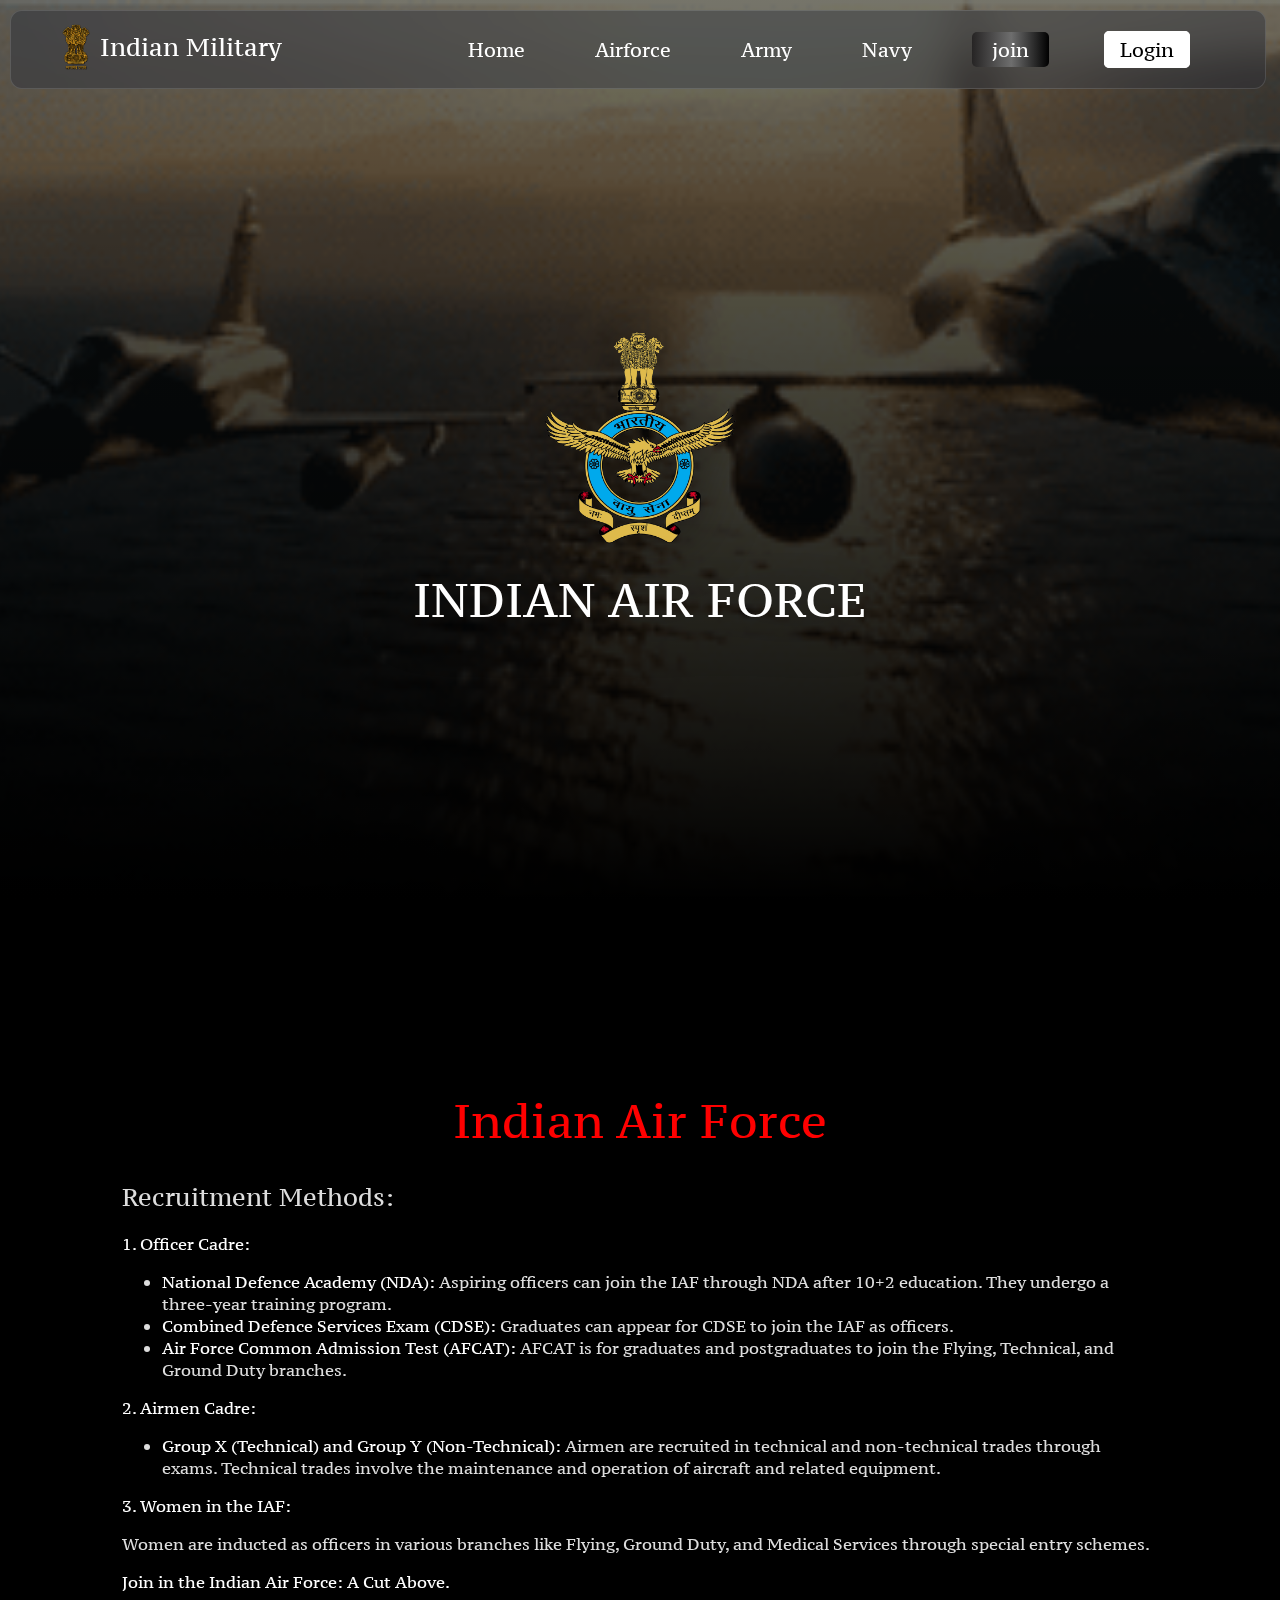
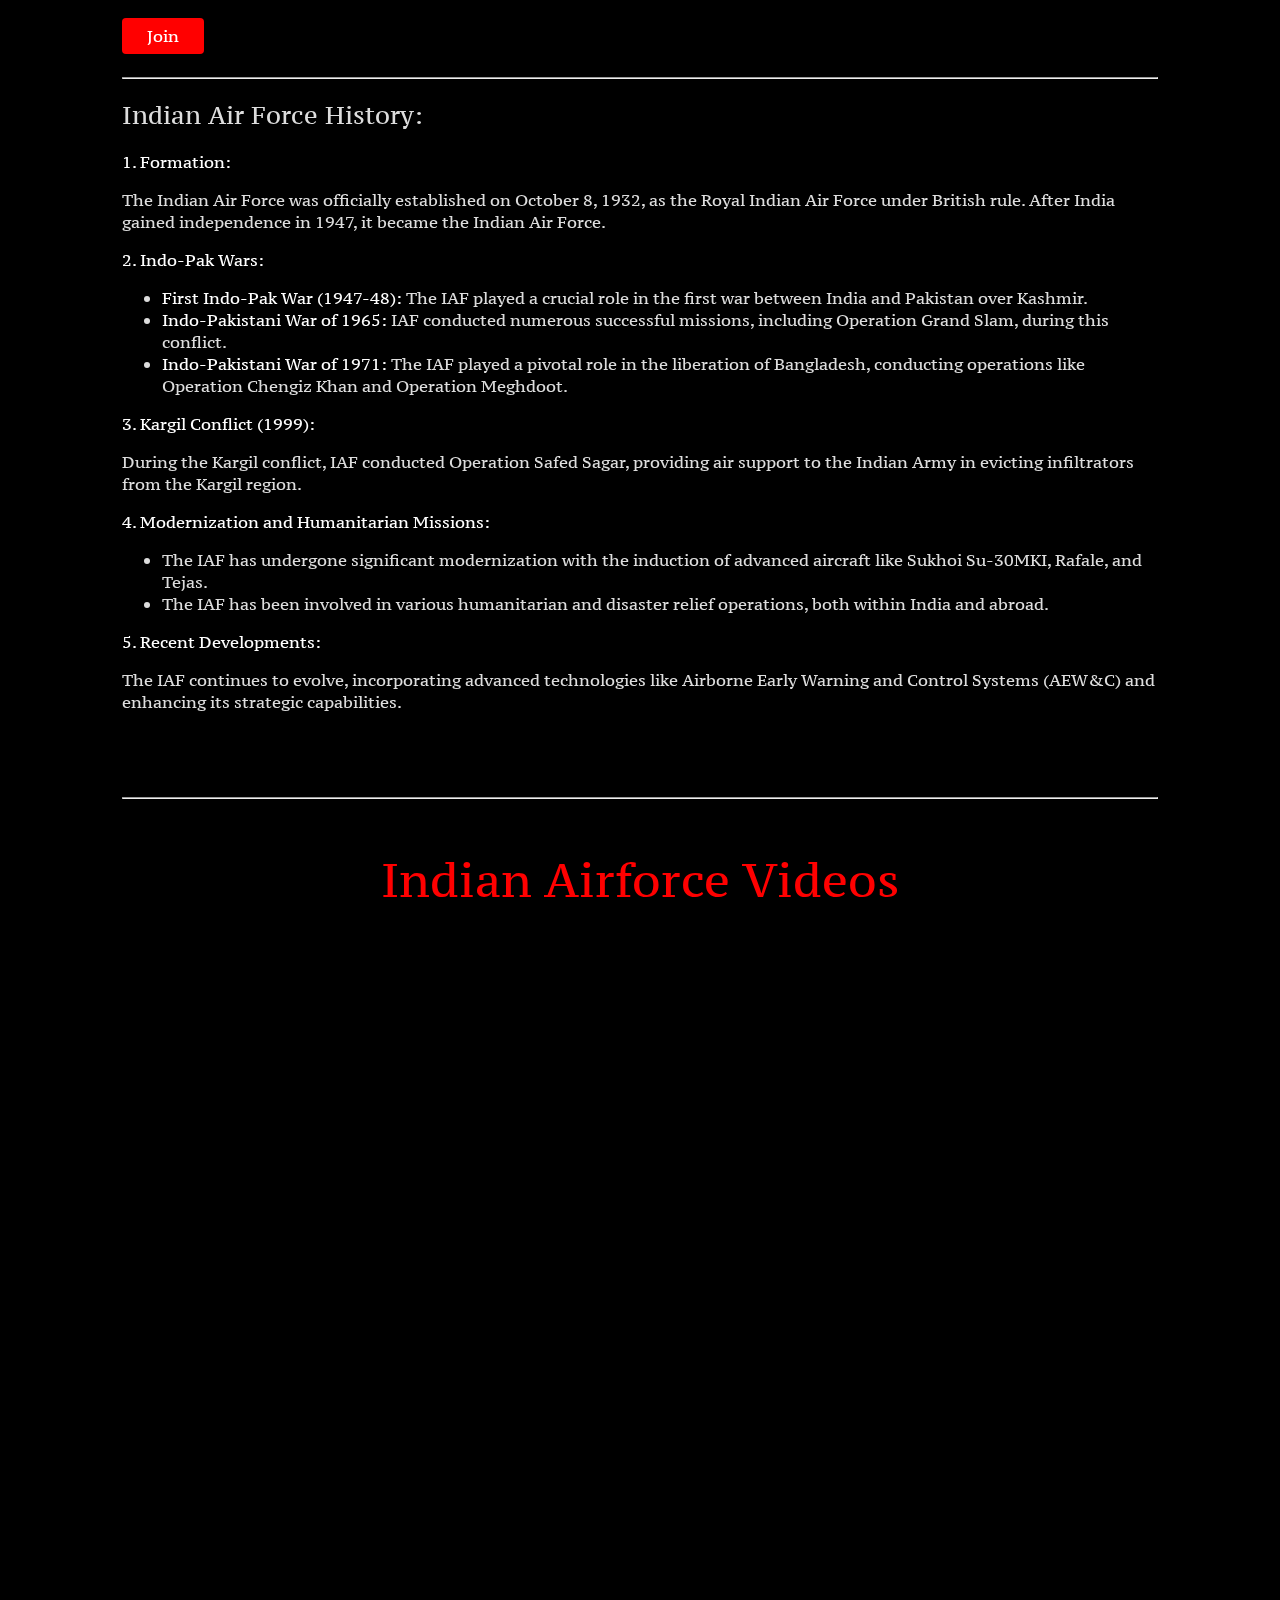
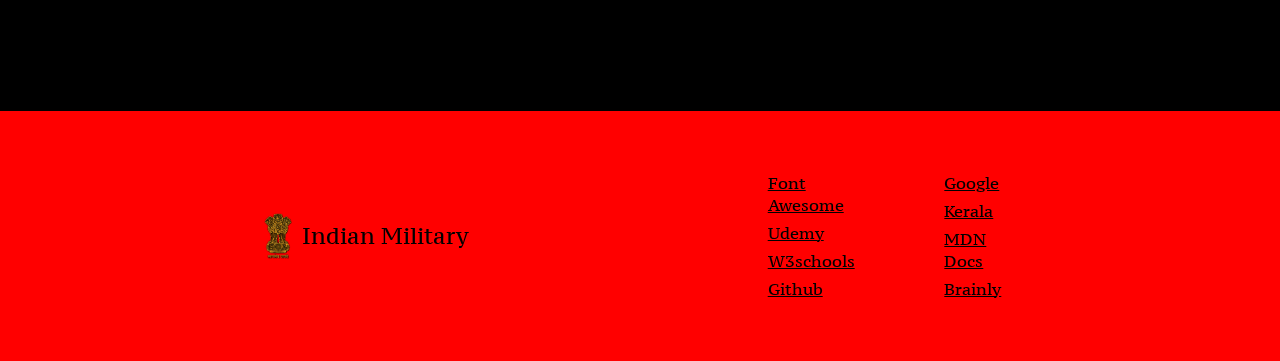
==== commit a107926f: "code formatted" ====
--- a/assets/pages/airforce.html
+++ b/assets/pages/airforce.html
@@ -72,9 +72,9 @@
 
         <p id="acutabove">Join in the Indian Air Force: A Cut Above.</p>
         <br>
-        <a class="btn" href="">Join</a>
-        <br/>
-        <br/>
+        <a class="btn" href="join.html">Join</a>
+        <br />
+        <br />
         <hr>
         <!-- History stats from here  -->
 
@@ -109,7 +109,7 @@
         <p><strong>5. Recent Developments:</strong></p>
         <p>The IAF continues to evolve, incorporating advanced technologies like Airborne Early Warning and Control
             Systems (AEW&C) and enhancing its strategic capabilities.</p>
-        
+
         <br><br><br>
         <hr>
         <br>
@@ -124,7 +124,7 @@
         </div>
     </div>
 
-     <!-- footer  -->
+    <!-- footer  -->
     <footer>
         <div class="footer-content">
             <a href="/index.html">
@@ -148,7 +148,7 @@
                 <a href="">brainly</a>
             </div>
         </div>
-</footer>
+    </footer>
 </body>
 
 </html>--- a/assets/styles/airforce.css
+++ b/assets/styles/airforce.css
@@ -17,8 +17,8 @@
 .mybody {
     background: linear-gradient(180deg, rgba(0, 0, 0, 0.5382528011204482) 0%,
             rgba(0, 0, 0, 1) 100%),
-            url("../images/giphy.gif");
-        /* url("../images/airforce-cards.jpg"); */
+        url("../images/giphy.gif");
+    /* url("../images/airforce-cards.jpg"); */
     background-size: cover;
     background-position: center;
     background-repeat: no-repeat;
@@ -75,7 +75,9 @@
     border-radius: 4px;
 }
 
-h2,p , li{
+h2,
+p,
+li {
     color: #ddd;
 }
 
--- a/assets/styles/navbar.css
+++ b/assets/styles/navbar.css
@@ -1,5 +1,5 @@
 a {
-    text-decoration:none;
+    text-decoration: none;
     color: white;
     font-family: 'PT Serif Caption', serif;
 }
--- a/assets/styles/footer.css
+++ b/assets/styles/footer.css
@@ -18,7 +18,7 @@
 }
 
 .footer-content a {
-    color: black!important;
+    color: black !important;
     font-size: 22px;
     display: flex;
     flex-direction: row;
@@ -29,7 +29,7 @@
 
 .footer-content a span {
     margin-left: 10px;
-    color: black!important;
+    color: black !important;
 }
 
 .links {
@@ -54,4 +54,4 @@
     padding: 3px 5px;
     font-family: "PT Serif Caption", serif;
     text-transform: capitalize;
-}
+}